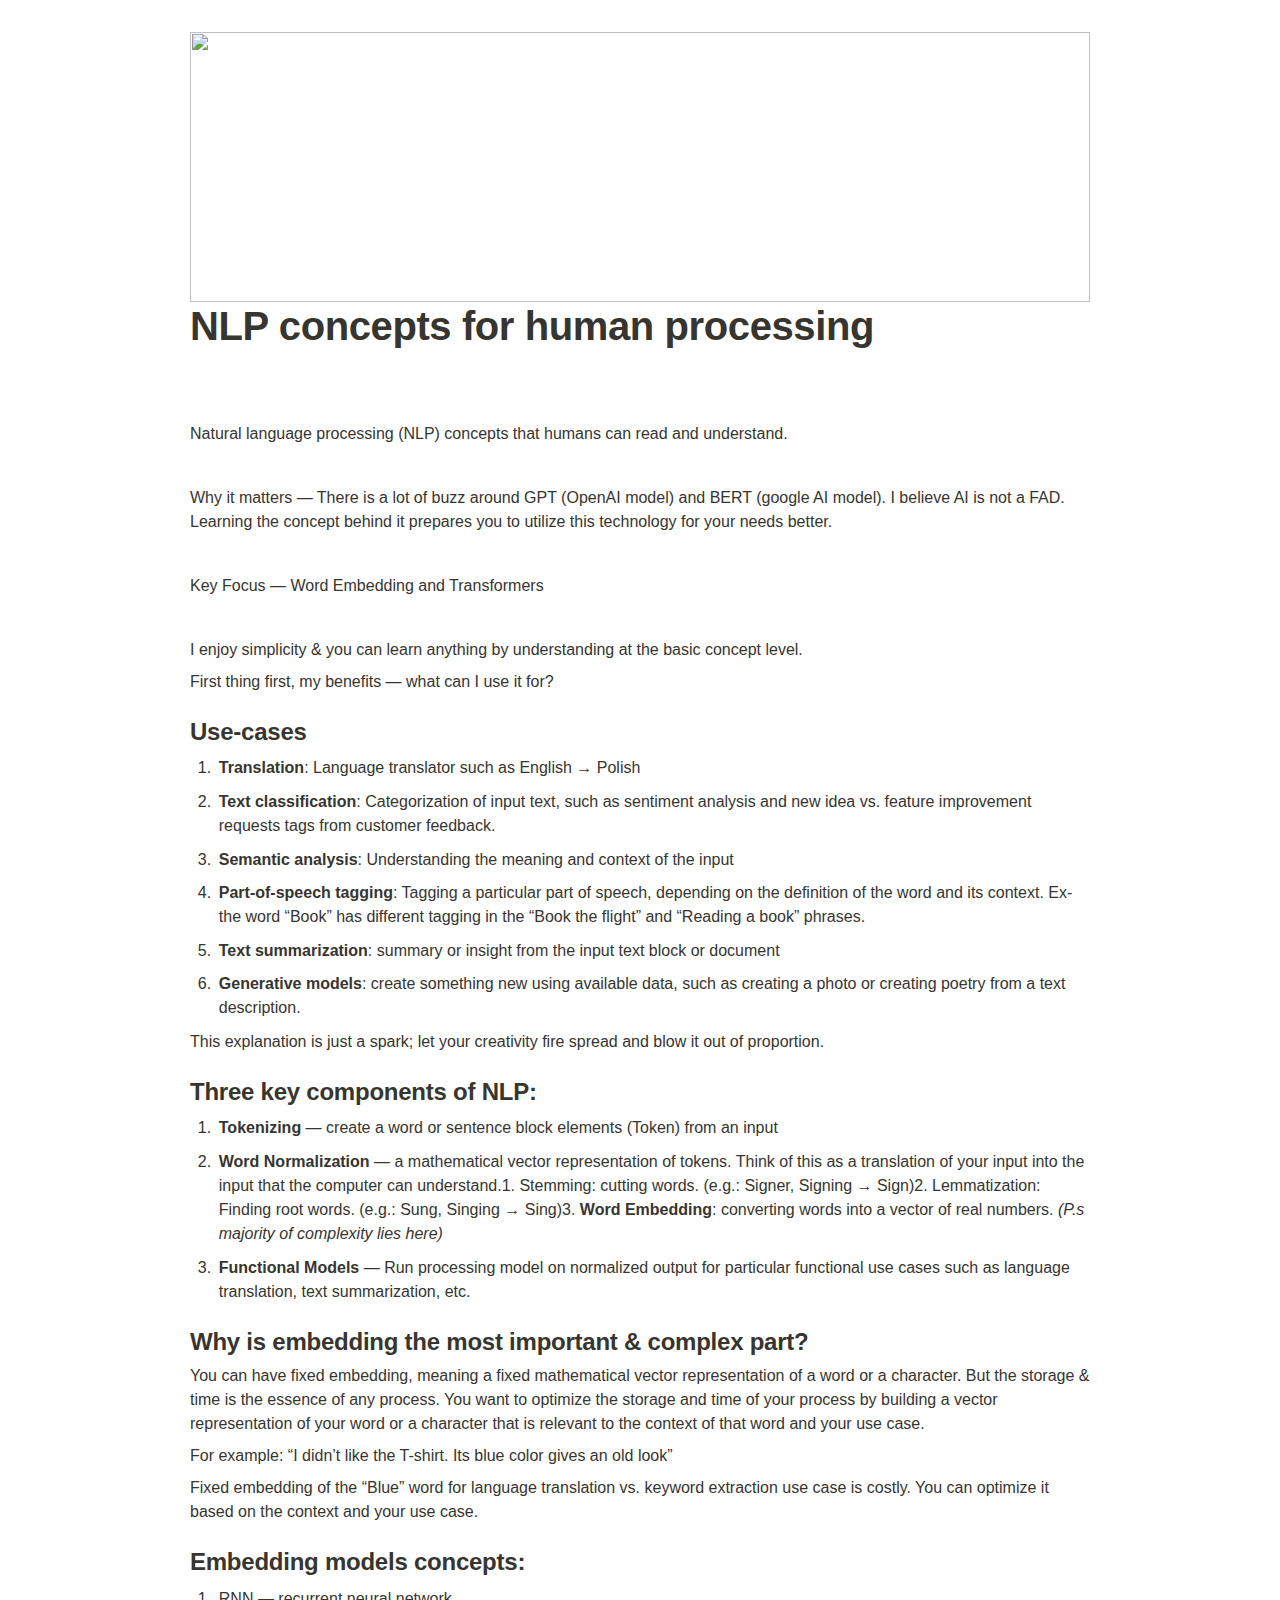
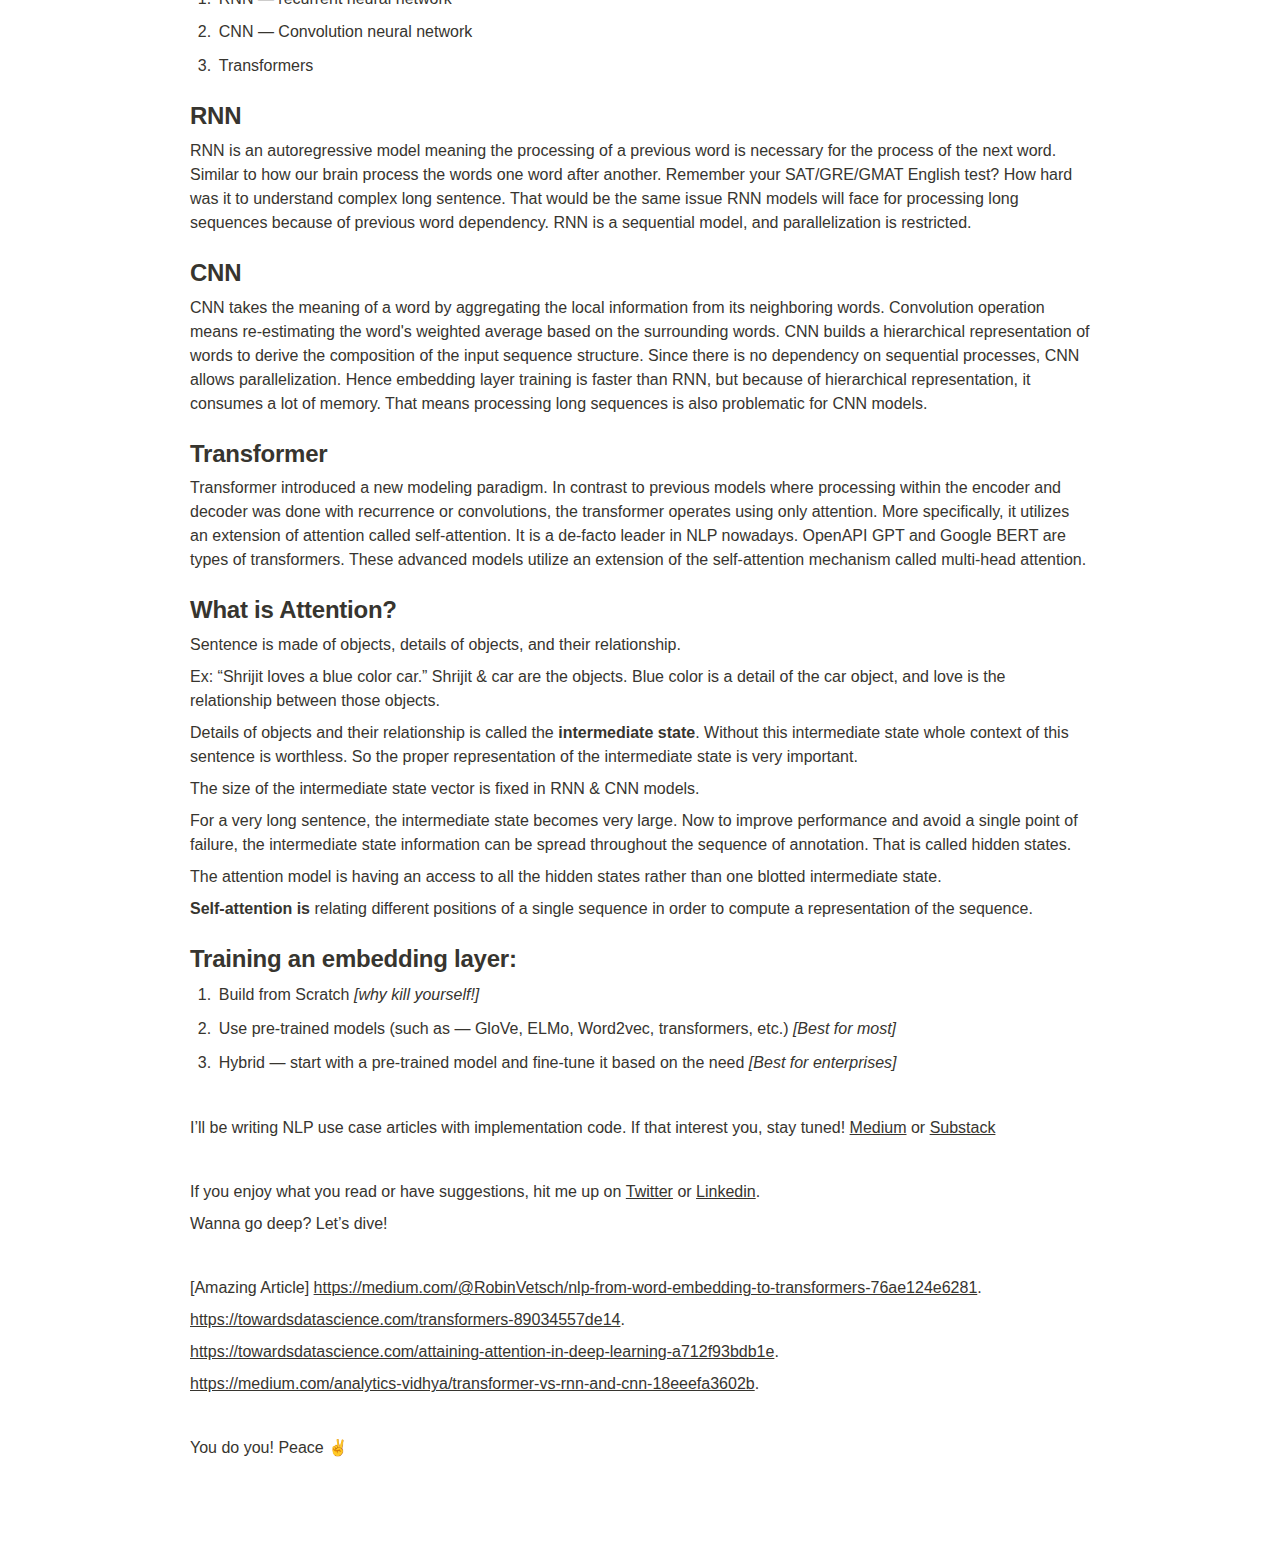
==== NLP-fundamental.html @ 1c659c3c "Rename NLP fundamental.html to NLP-fundamental.html" ====
<html><head><meta http-equiv="Content-Type" content="text/html; charset=utf-8"/><title>NLP concepts for human processing</title><style>
/* cspell:disable-file */
/* webkit printing magic: print all background colors */
html {
	-webkit-print-color-adjust: exact;
}
* {
	box-sizing: border-box;
	-webkit-print-color-adjust: exact;
}

html,
body {
	margin: 0;
	padding: 0;
}
@media only screen {
	body {
		margin: 2em auto;
		max-width: 900px;
		color: rgb(55, 53, 47);
	}
}

body {
	line-height: 1.5;
	white-space: pre-wrap;
}

a,
a.visited {
	color: inherit;
	text-decoration: underline;
}

.pdf-relative-link-path {
	font-size: 80%;
	color: #444;
}

h1,
h2,
h3 {
	letter-spacing: -0.01em;
	line-height: 1.2;
	font-weight: 600;
	margin-bottom: 0;
}

.page-title {
	font-size: 2.5rem;
	font-weight: 700;
	margin-top: 0;
	margin-bottom: 0.75em;
}

h1 {
	font-size: 1.875rem;
	margin-top: 1.875rem;
}

h2 {
	font-size: 1.5rem;
	margin-top: 1.5rem;
}

h3 {
	font-size: 1.25rem;
	margin-top: 1.25rem;
}

.source {
	border: 1px solid #ddd;
	border-radius: 3px;
	padding: 1.5em;
	word-break: break-all;
}

.callout {
	border-radius: 3px;
	padding: 1rem;
}

figure {
	margin: 1.25em 0;
	page-break-inside: avoid;
}

figcaption {
	opacity: 0.5;
	font-size: 85%;
	margin-top: 0.5em;
}

mark {
	background-color: transparent;
}

.indented {
	padding-left: 1.5em;
}

hr {
	background: transparent;
	display: block;
	width: 100%;
	height: 1px;
	visibility: visible;
	border: none;
	border-bottom: 1px solid rgba(55, 53, 47, 0.09);
}

img {
	max-width: 100%;
}

@media only print {
	img {
		max-height: 100vh;
		object-fit: contain;
	}
}

@page {
	margin: 1in;
}

.collection-content {
	font-size: 0.875rem;
}

.column-list {
	display: flex;
	justify-content: space-between;
}

.column {
	padding: 0 1em;
}

.column:first-child {
	padding-left: 0;
}

.column:last-child {
	padding-right: 0;
}

.table_of_contents-item {
	display: block;
	font-size: 0.875rem;
	line-height: 1.3;
	padding: 0.125rem;
}

.table_of_contents-indent-1 {
	margin-left: 1.5rem;
}

.table_of_contents-indent-2 {
	margin-left: 3rem;
}

.table_of_contents-indent-3 {
	margin-left: 4.5rem;
}

.table_of_contents-link {
	text-decoration: none;
	opacity: 0.7;
	border-bottom: 1px solid rgba(55, 53, 47, 0.18);
}

table,
th,
td {
	border: 1px solid rgba(55, 53, 47, 0.09);
	border-collapse: collapse;
}

table {
	border-left: none;
	border-right: none;
}

th,
td {
	font-weight: normal;
	padding: 0.25em 0.5em;
	line-height: 1.5;
	min-height: 1.5em;
	text-align: left;
}

th {
	color: rgba(55, 53, 47, 0.6);
}

ol,
ul {
	margin: 0;
	margin-block-start: 0.6em;
	margin-block-end: 0.6em;
}

li > ol:first-child,
li > ul:first-child {
	margin-block-start: 0.6em;
}

ul > li {
	list-style: disc;
}

ul.to-do-list {
	padding-inline-start: 0;
}

ul.to-do-list > li {
	list-style: none;
}

.to-do-children-checked {
	text-decoration: line-through;
	opacity: 0.375;
}

ul.toggle > li {
	list-style: none;
}

ul {
	padding-inline-start: 1.7em;
}

ul > li {
	padding-left: 0.1em;
}

ol {
	padding-inline-start: 1.6em;
}

ol > li {
	padding-left: 0.2em;
}

.mono ol {
	padding-inline-start: 2em;
}

.mono ol > li {
	text-indent: -0.4em;
}

.toggle {
	padding-inline-start: 0em;
	list-style-type: none;
}

/* Indent toggle children */
.toggle > li > details {
	padding-left: 1.7em;
}

.toggle > li > details > summary {
	margin-left: -1.1em;
}

.selected-value {
	display: inline-block;
	padding: 0 0.5em;
	background: rgba(206, 205, 202, 0.5);
	border-radius: 3px;
	margin-right: 0.5em;
	margin-top: 0.3em;
	margin-bottom: 0.3em;
	white-space: nowrap;
}

.collection-title {
	display: inline-block;
	margin-right: 1em;
}

.page-description {
    margin-bottom: 2em;
}

.simple-table {
	margin-top: 1em;
	font-size: 0.875rem;
	empty-cells: show;
}
.simple-table td {
	height: 29px;
	min-width: 120px;
}

.simple-table th {
	height: 29px;
	min-width: 120px;
}

.simple-table-header-color {
	background: rgb(247, 246, 243);
	color: black;
}
.simple-table-header {
	font-weight: 500;
}

time {
	opacity: 0.5;
}

.icon {
	display: inline-block;
	max-width: 1.2em;
	max-height: 1.2em;
	text-decoration: none;
	vertical-align: text-bottom;
	margin-right: 0.5em;
}

img.icon {
	border-radius: 3px;
}

.user-icon {
	width: 1.5em;
	height: 1.5em;
	border-radius: 100%;
	margin-right: 0.5rem;
}

.user-icon-inner {
	font-size: 0.8em;
}

.text-icon {
	border: 1px solid #000;
	text-align: center;
}

.page-cover-image {
	display: block;
	object-fit: cover;
	width: 100%;
	max-height: 30vh;
}

.page-header-icon {
	font-size: 3rem;
	margin-bottom: 1rem;
}

.page-header-icon-with-cover {
	margin-top: -0.72em;
	margin-left: 0.07em;
}

.page-header-icon img {
	border-radius: 3px;
}

.link-to-page {
	margin: 1em 0;
	padding: 0;
	border: none;
	font-weight: 500;
}

p > .user {
	opacity: 0.5;
}

td > .user,
td > time {
	white-space: nowrap;
}

input[type="checkbox"] {
	transform: scale(1.5);
	margin-right: 0.6em;
	vertical-align: middle;
}

p {
	margin-top: 0.5em;
	margin-bottom: 0.5em;
}

.image {
	border: none;
	margin: 1.5em 0;
	padding: 0;
	border-radius: 0;
	text-align: center;
}

.code,
code {
	background: rgba(135, 131, 120, 0.15);
	border-radius: 3px;
	padding: 0.2em 0.4em;
	border-radius: 3px;
	font-size: 85%;
	tab-size: 2;
}

code {
	color: #eb5757;
}

.code {
	padding: 1.5em 1em;
}

.code-wrap {
	white-space: pre-wrap;
	word-break: break-all;
}

.code > code {
	background: none;
	padding: 0;
	font-size: 100%;
	color: inherit;
}

blockquote {
	font-size: 1.25em;
	margin: 1em 0;
	padding-left: 1em;
	border-left: 3px solid rgb(55, 53, 47);
}

.bookmark {
	text-decoration: none;
	max-height: 8em;
	padding: 0;
	display: flex;
	width: 100%;
	align-items: stretch;
}

.bookmark-title {
	font-size: 0.85em;
	overflow: hidden;
	text-overflow: ellipsis;
	height: 1.75em;
	white-space: nowrap;
}

.bookmark-text {
	display: flex;
	flex-direction: column;
}

.bookmark-info {
	flex: 4 1 180px;
	padding: 12px 14px 14px;
	display: flex;
	flex-direction: column;
	justify-content: space-between;
}

.bookmark-image {
	width: 33%;
	flex: 1 1 180px;
	display: block;
	position: relative;
	object-fit: cover;
	border-radius: 1px;
}

.bookmark-description {
	color: rgba(55, 53, 47, 0.6);
	font-size: 0.75em;
	overflow: hidden;
	max-height: 4.5em;
	word-break: break-word;
}

.bookmark-href {
	font-size: 0.75em;
	margin-top: 0.25em;
}

.sans { font-family: ui-sans-serif, -apple-system, BlinkMacSystemFont, "Segoe UI", Helvetica, "Apple Color Emoji", Arial, sans-serif, "Segoe UI Emoji", "Segoe UI Symbol"; }
.code { font-family: "SFMono-Regular", Menlo, Consolas, "PT Mono", "Liberation Mono", Courier, monospace; }
.serif { font-family: Lyon-Text, Georgia, ui-serif, serif; }
.mono { font-family: iawriter-mono, Nitti, Menlo, Courier, monospace; }
.pdf .sans { font-family: Inter, ui-sans-serif, -apple-system, BlinkMacSystemFont, "Segoe UI", Helvetica, "Apple Color Emoji", Arial, sans-serif, "Segoe UI Emoji", "Segoe UI Symbol", 'Twemoji', 'Noto Color Emoji', 'Noto Sans CJK JP'; }
.pdf:lang(zh-CN) .sans { font-family: Inter, ui-sans-serif, -apple-system, BlinkMacSystemFont, "Segoe UI", Helvetica, "Apple Color Emoji", Arial, sans-serif, "Segoe UI Emoji", "Segoe UI Symbol", 'Twemoji', 'Noto Color Emoji', 'Noto Sans CJK SC'; }
.pdf:lang(zh-TW) .sans { font-family: Inter, ui-sans-serif, -apple-system, BlinkMacSystemFont, "Segoe UI", Helvetica, "Apple Color Emoji", Arial, sans-serif, "Segoe UI Emoji", "Segoe UI Symbol", 'Twemoji', 'Noto Color Emoji', 'Noto Sans CJK TC'; }
.pdf:lang(ko-KR) .sans { font-family: Inter, ui-sans-serif, -apple-system, BlinkMacSystemFont, "Segoe UI", Helvetica, "Apple Color Emoji", Arial, sans-serif, "Segoe UI Emoji", "Segoe UI Symbol", 'Twemoji', 'Noto Color Emoji', 'Noto Sans CJK KR'; }
.pdf .code { font-family: Source Code Pro, "SFMono-Regular", Menlo, Consolas, "PT Mono", "Liberation Mono", Courier, monospace, 'Twemoji', 'Noto Color Emoji', 'Noto Sans Mono CJK JP'; }
.pdf:lang(zh-CN) .code { font-family: Source Code Pro, "SFMono-Regular", Menlo, Consolas, "PT Mono", "Liberation Mono", Courier, monospace, 'Twemoji', 'Noto Color Emoji', 'Noto Sans Mono CJK SC'; }
.pdf:lang(zh-TW) .code { font-family: Source Code Pro, "SFMono-Regular", Menlo, Consolas, "PT Mono", "Liberation Mono", Courier, monospace, 'Twemoji', 'Noto Color Emoji', 'Noto Sans Mono CJK TC'; }
.pdf:lang(ko-KR) .code { font-family: Source Code Pro, "SFMono-Regular", Menlo, Consolas, "PT Mono", "Liberation Mono", Courier, monospace, 'Twemoji', 'Noto Color Emoji', 'Noto Sans Mono CJK KR'; }
.pdf .serif { font-family: PT Serif, Lyon-Text, Georgia, ui-serif, serif, 'Twemoji', 'Noto Color Emoji', 'Noto Serif CJK JP'; }
.pdf:lang(zh-CN) .serif { font-family: PT Serif, Lyon-Text, Georgia, ui-serif, serif, 'Twemoji', 'Noto Color Emoji', 'Noto Serif CJK SC'; }
.pdf:lang(zh-TW) .serif { font-family: PT Serif, Lyon-Text, Georgia, ui-serif, serif, 'Twemoji', 'Noto Color Emoji', 'Noto Serif CJK TC'; }
.pdf:lang(ko-KR) .serif { font-family: PT Serif, Lyon-Text, Georgia, ui-serif, serif, 'Twemoji', 'Noto Color Emoji', 'Noto Serif CJK KR'; }
.pdf .mono { font-family: PT Mono, iawriter-mono, Nitti, Menlo, Courier, monospace, 'Twemoji', 'Noto Color Emoji', 'Noto Sans Mono CJK JP'; }
.pdf:lang(zh-CN) .mono { font-family: PT Mono, iawriter-mono, Nitti, Menlo, Courier, monospace, 'Twemoji', 'Noto Color Emoji', 'Noto Sans Mono CJK SC'; }
.pdf:lang(zh-TW) .mono { font-family: PT Mono, iawriter-mono, Nitti, Menlo, Courier, monospace, 'Twemoji', 'Noto Color Emoji', 'Noto Sans Mono CJK TC'; }
.pdf:lang(ko-KR) .mono { font-family: PT Mono, iawriter-mono, Nitti, Menlo, Courier, monospace, 'Twemoji', 'Noto Color Emoji', 'Noto Sans Mono CJK KR'; }
.highlight-default {
	color: rgba(55, 53, 47, 1);
}
.highlight-gray {
	color: rgba(120, 119, 116, 1);
	fill: rgba(120, 119, 116, 1);
}
.highlight-brown {
	color: rgba(159, 107, 83, 1);
	fill: rgba(159, 107, 83, 1);
}
.highlight-orange {
	color: rgba(217, 115, 13, 1);
	fill: rgba(217, 115, 13, 1);
}
.highlight-yellow {
	color: rgba(203, 145, 47, 1);
	fill: rgba(203, 145, 47, 1);
}
.highlight-teal {
	color: rgba(68, 131, 97, 1);
	fill: rgba(68, 131, 97, 1);
}
.highlight-blue {
	color: rgba(51, 126, 169, 1);
	fill: rgba(51, 126, 169, 1);
}
.highlight-purple {
	color: rgba(144, 101, 176, 1);
	fill: rgba(144, 101, 176, 1);
}
.highlight-pink {
	color: rgba(193, 76, 138, 1);
	fill: rgba(193, 76, 138, 1);
}
.highlight-red {
	color: rgba(212, 76, 71, 1);
	fill: rgba(212, 76, 71, 1);
}
.highlight-gray_background {
	background: rgba(241, 241, 239, 1);
}
.highlight-brown_background {
	background: rgba(244, 238, 238, 1);
}
.highlight-orange_background {
	background: rgba(251, 236, 221, 1);
}
.highlight-yellow_background {
	background: rgba(251, 243, 219, 1);
}
.highlight-teal_background {
	background: rgba(237, 243, 236, 1);
}
.highlight-blue_background {
	background: rgba(231, 243, 248, 1);
}
.highlight-purple_background {
	background: rgba(244, 240, 247, 0.8);
}
.highlight-pink_background {
	background: rgba(249, 238, 243, 0.8);
}
.highlight-red_background {
	background: rgba(253, 235, 236, 1);
}
.block-color-default {
	color: inherit;
	fill: inherit;
}
.block-color-gray {
	color: rgba(120, 119, 116, 1);
	fill: rgba(120, 119, 116, 1);
}
.block-color-brown {
	color: rgba(159, 107, 83, 1);
	fill: rgba(159, 107, 83, 1);
}
.block-color-orange {
	color: rgba(217, 115, 13, 1);
	fill: rgba(217, 115, 13, 1);
}
.block-color-yellow {
	color: rgba(203, 145, 47, 1);
	fill: rgba(203, 145, 47, 1);
}
.block-color-teal {
	color: rgba(68, 131, 97, 1);
	fill: rgba(68, 131, 97, 1);
}
.block-color-blue {
	color: rgba(51, 126, 169, 1);
	fill: rgba(51, 126, 169, 1);
}
.block-color-purple {
	color: rgba(144, 101, 176, 1);
	fill: rgba(144, 101, 176, 1);
}
.block-color-pink {
	color: rgba(193, 76, 138, 1);
	fill: rgba(193, 76, 138, 1);
}
.block-color-red {
	color: rgba(212, 76, 71, 1);
	fill: rgba(212, 76, 71, 1);
}
.block-color-gray_background {
	background: rgba(241, 241, 239, 1);
}
.block-color-brown_background {
	background: rgba(244, 238, 238, 1);
}
.block-color-orange_background {
	background: rgba(251, 236, 221, 1);
}
.block-color-yellow_background {
	background: rgba(251, 243, 219, 1);
}
.block-color-teal_background {
	background: rgba(237, 243, 236, 1);
}
.block-color-blue_background {
	background: rgba(231, 243, 248, 1);
}
.block-color-purple_background {
	background: rgba(244, 240, 247, 0.8);
}
.block-color-pink_background {
	background: rgba(249, 238, 243, 0.8);
}
.block-color-red_background {
	background: rgba(253, 235, 236, 1);
}
.select-value-color-uiBlue { background-color: rgba(35, 131, 226, .07); }
.select-value-color-pink { background-color: rgba(245, 224, 233, 1); }
.select-value-color-purple { background-color: rgba(232, 222, 238, 1); }
.select-value-color-green { background-color: rgba(219, 237, 219, 1); }
.select-value-color-gray { background-color: rgba(227, 226, 224, 1); }
.select-value-color-transparentGray { background-color: rgba(227, 226, 224, 0); }
.select-value-color-translucentGray { background-color: rgba(255, 255, 255, 0.0375); }
.select-value-color-orange { background-color: rgba(250, 222, 201, 1); }
.select-value-color-brown { background-color: rgba(238, 224, 218, 1); }
.select-value-color-red { background-color: rgba(255, 226, 221, 1); }
.select-value-color-yellow { background-color: rgba(253, 236, 200, 1); }
.select-value-color-blue { background-color: rgba(211, 229, 239, 1); }
.select-value-color-pageGlass { background-color: undefined; }
.select-value-color-washGlass { background-color: undefined; }

.checkbox {
	display: inline-flex;
	vertical-align: text-bottom;
	width: 16;
	height: 16;
	background-size: 16px;
	margin-left: 2px;
	margin-right: 5px;
}

.checkbox-on {
	background-image: url("data:image/svg+xml;charset=UTF-8,%3Csvg%20width%3D%2216%22%20height%3D%2216%22%20viewBox%3D%220%200%2016%2016%22%20fill%3D%22none%22%20xmlns%3D%22http%3A%2F%2Fwww.w3.org%2F2000%2Fsvg%22%3E%0A%3Crect%20width%3D%2216%22%20height%3D%2216%22%20fill%3D%22%2358A9D7%22%2F%3E%0A%3Cpath%20d%3D%22M6.71429%2012.2852L14%204.9995L12.7143%203.71436L6.71429%209.71378L3.28571%206.2831L2%207.57092L6.71429%2012.2852Z%22%20fill%3D%22white%22%2F%3E%0A%3C%2Fsvg%3E");
}

.checkbox-off {
	background-image: url("data:image/svg+xml;charset=UTF-8,%3Csvg%20width%3D%2216%22%20height%3D%2216%22%20viewBox%3D%220%200%2016%2016%22%20fill%3D%22none%22%20xmlns%3D%22http%3A%2F%2Fwww.w3.org%2F2000%2Fsvg%22%3E%0A%3Crect%20x%3D%220.75%22%20y%3D%220.75%22%20width%3D%2214.5%22%20height%3D%2214.5%22%20fill%3D%22white%22%20stroke%3D%22%2336352F%22%20stroke-width%3D%221.5%22%2F%3E%0A%3C%2Fsvg%3E");
}
	
</style></head><body><article id="fe898e63-9eb9-462c-92cd-f97a1d48e264" class="page sans"><header><img class="page-cover-image" src="NLP%20concepts%20for%20human%20processing%20fe898e639eb9462c92cdf97a1d48e264/NLP.jpeg" style="object-position:center 50%"/><h1 class="page-title"><strong><strong>NLP concepts for human processing</strong></strong></h1><p class="page-description"></p><table class="properties"><tbody></tbody></table></header><div class="page-body"><p id="54a07ce0-d883-4a08-a77d-26e31b063ade" class="">
</p><p id="4a665048-9883-4555-86c3-25a4e459fc50" class="">Natural language processing (NLP) concepts that humans can read and understand.</p><p id="4eaa7113-09f4-49d5-8667-c4fd9eda1874" class="">
</p><p id="a2203415-cec3-442c-9f8c-896668e36275" class="">Why it matters — There is a lot of buzz around GPT (OpenAI model) and BERT (google AI model). I believe AI is not a FAD. Learning the concept behind it prepares you to utilize this technology for your needs better.</p><p id="a062948e-6e70-4f6d-b246-9576f5a0ba7f" class="">
</p><p id="b620f1be-3887-4975-88f6-8ed667fa2aba" class="">Key Focus — Word Embedding and Transformers</p><p id="68e33a80-b087-4033-8f7b-3ab95d1c0f57" class="">
</p><p id="4e6b975c-626d-464a-aed8-dad5cbabf518" class="">I enjoy simplicity &amp; you can learn anything by understanding at the basic concept level.</p><p id="ee245e7b-246a-40b7-816f-7ef22bd86254" class="">First thing first, my benefits — what can I use it for?</p><h2 id="96ff859a-af89-4f65-9452-149c48eb96b8" class=""><strong>Use-cases</strong></h2><ol type="1" id="84619acf-c50e-49d2-982a-d19b424a70c1" class="numbered-list" start="1"><li><strong>Translation</strong>: Language translator such as English → Polish</li></ol><ol type="1" id="f8da080c-ed10-4ec5-9c49-cb4bae1b9f0b" class="numbered-list" start="2"><li><strong>Text classification</strong>: Categorization of input text, such as sentiment analysis and new idea vs. feature improvement requests tags from customer feedback.</li></ol><ol type="1" id="29a1e626-c22a-4761-a60c-ae4bca1c353c" class="numbered-list" start="3"><li><strong>Semantic analysis</strong>: Understanding the meaning and context of the input</li></ol><ol type="1" id="71e8c5ba-e049-46bd-b8d7-dbafbdff7540" class="numbered-list" start="4"><li><strong>Part-of-speech tagging</strong>: Tagging a particular part of speech, depending on the definition of the word and its context. Ex- the word “Book” has different tagging in the “Book the flight” and “Reading a book” phrases.</li></ol><ol type="1" id="9a8b8000-f5c5-4abf-bc60-def72f1a27af" class="numbered-list" start="5"><li><strong>Text summarization</strong>: summary or insight from the input text block or document</li></ol><ol type="1" id="5eb70b9c-8026-4a95-ad51-d4873f6eac4e" class="numbered-list" start="6"><li><strong>Generative models</strong>: create something new using available data, such as creating a photo or creating poetry from a text description.</li></ol><p id="aa1622f8-c063-4071-94db-5b08cfd13e3c" class="">This explanation is just a spark; let your creativity fire spread and blow it out of proportion.</p><h2 id="5454f260-6baf-4906-af99-a9b393966de9" class=""><strong>Three key components of NLP:</strong></h2><ol type="1" id="3d5935af-d402-440d-af91-677ecddaaf82" class="numbered-list" start="1"><li><strong>Tokenizing</strong> — create a word or sentence block elements (Token) from an input</li></ol><ol type="1" id="06a4307e-f418-4afd-9562-7b604b0a6857" class="numbered-list" start="2"><li><strong>Word Normalization</strong> — a mathematical vector representation of tokens. Think of this as a translation of your input into the input that the computer can understand.1. Stemming: cutting words. (e.g.: Signer, Signing → Sign)2. Lemmatization: Finding root words. (e.g.: Sung, Singing → Sing)3. <strong>Word Embedding</strong>: converting words into a vector of real numbers. <em>(P.s majority of complexity lies here)</em></li></ol><ol type="1" id="37412d0e-41c8-402e-82c0-16f388a7b88c" class="numbered-list" start="3"><li><strong>Functional Models</strong> — Run processing model on normalized output for particular functional use cases such as language translation, text summarization, etc.</li></ol><h2 id="ed97eb6c-1aee-47f6-a705-6c2adfd4bdae" class=""><strong>Why is embedding the most important &amp; complex part?</strong></h2><p id="966f6469-ffb0-4ae3-9db8-29a23733fb0a" class="">You can have fixed embedding, meaning a fixed mathematical vector representation of a word or a character. But the storage &amp; time is the essence of any process. You want to optimize the storage and time of your process by building a vector representation of your word or a character that is relevant to the context of that word and your use case.</p><p id="ddd47240-f2bb-46cf-8c7b-b3feedc776e2" class="">For example: “I didn’t like the T-shirt. Its blue color gives an old look”</p><p id="30555a54-285b-47d6-8366-aefaed55e8e4" class="">Fixed embedding of the “Blue” word for language translation vs. keyword extraction use case is costly. You can optimize it based on the context and your use case.</p><h2 id="b2db9321-27ea-45c7-ae50-97770c9577b9" class=""><strong>Embedding models concepts:</strong></h2><ol type="1" id="ae8d36d2-15ed-4908-a893-53f5f2376f64" class="numbered-list" start="1"><li>RNN — recurrent neural network</li></ol><ol type="1" id="7ed70b41-ec99-40d8-b5d6-ad25e6e46f70" class="numbered-list" start="2"><li>CNN — Convolution neural network</li></ol><ol type="1" id="e049d654-a9a8-4a5a-9938-34f9a75f750f" class="numbered-list" start="3"><li>Transformers</li></ol><h2 id="d4ee4138-e8c8-413f-a0b1-76bc1a0637e8" class=""><strong>RNN</strong></h2><p id="d62193b1-38f2-4905-a987-54681c11e52e" class="">RNN is an autoregressive model meaning the processing of a previous word is necessary for the process of the next word. Similar to how our brain process the words one word after another. Remember your SAT/GRE/GMAT English test? How hard was it to understand complex long sentence. That would be the same issue RNN models will face for processing long sequences because of previous word dependency. RNN is a sequential model, and parallelization is restricted.</p><h2 id="45e7a0b1-0224-4b36-82a1-5e7e2dafca57" class=""><strong>CNN</strong></h2><p id="aafd39b5-744c-4029-adef-c2a7232c78d0" class="">CNN takes the meaning of a word by aggregating the local information from its neighboring words. Convolution operation means re-estimating the word&#x27;s weighted average based on the surrounding words. CNN builds a hierarchical representation of words to derive the composition of the input sequence structure. Since there is no dependency on sequential processes, CNN allows parallelization. Hence embedding layer training is faster than RNN, but because of hierarchical representation, it consumes a lot of memory. That means processing long sequences is also problematic for CNN models.</p><h2 id="4721db96-b3e2-4294-a13b-98ae4be18ac3" class=""><strong>Transformer</strong></h2><p id="d6b0f457-9890-4cc5-b9ec-36b9b4467910" class="">Transformer introduced a new modeling paradigm. In contrast to previous models where processing within the encoder and decoder was done with recurrence or convolutions, the transformer operates using only attention. More specifically, it utilizes an extension of attention called self-attention. It is a de-facto leader in NLP nowadays. OpenAPI GPT and Google BERT are types of transformers. These advanced models utilize an extension of the self-attention mechanism called multi-head attention.</p><h2 id="ad1044bb-4d4f-4e22-9322-94e351969c34" class=""><strong>What is Attention?</strong></h2><p id="4b43aab3-8ea2-4df2-9d33-345bb372167c" class="">Sentence is made of objects, details of objects, and their relationship.</p><p id="b26c1994-26aa-40b5-9157-87e45216a90a" class="">Ex: “Shrijit loves a blue color car.” Shrijit &amp; car are the objects. Blue color is a detail of the car object, and love is the relationship between those objects.</p><p id="7b21f101-516f-4692-9c76-f34f2d492071" class="">Details of objects and their relationship is called the <strong>intermediate state</strong>. Without this intermediate state whole context of this sentence is worthless. So the proper representation of the intermediate state is very important.</p><p id="5dd1b049-0d91-4f52-80d7-320fec963fe3" class="">The size of the intermediate state vector is fixed in RNN &amp; CNN models.</p><p id="8fbb5a68-d98c-43b7-ae66-82ebc61596bc" class="">For a very long sentence, the intermediate state becomes very large. Now to improve performance and avoid a single point of failure, the intermediate state information can be spread throughout the sequence of annotation. That is called hidden states.</p><p id="7b093669-3478-450b-9073-b6fdb0a3dbc0" class="">The attention model is having an access to all the hidden states rather than one blotted intermediate state.</p><p id="07ade87e-b010-4f87-b6bf-7c6df012ad98" class=""><strong>Self-attention is </strong>relating different positions of a single sequence in order to compute a representation of the sequence.</p><h2 id="2a6911e8-579a-4102-82c3-6a4c280941ac" class=""><strong>Training an embedding layer:</strong></h2><ol type="1" id="9b3f06b8-c2ca-4c92-bd66-998500da7b3d" class="numbered-list" start="1"><li>Build from Scratch <em>[why kill yourself!]</em></li></ol><ol type="1" id="12044ed4-2083-4f5a-88f7-68297b2969af" class="numbered-list" start="2"><li>Use pre-trained models (such as — GloVe, ELMo, Word2vec, transformers, etc.) <em>[Best for most]</em></li></ol><ol type="1" id="ab1d082b-cd48-47b9-aa1a-881e73957c1c" class="numbered-list" start="3"><li>Hybrid — start with a pre-trained model and fine-tune it based on the need <em>[Best for enterprises]</em></li></ol><p id="496f59ac-e02f-4292-a3ac-70ea7c8aa9ea" class="">
</p><p id="7b2eb611-845f-4022-9a96-815295b06db9" class="">I’ll be writing NLP use case articles with implementation code. If that interest you, stay tuned! <a href="https://medium.com/@patel_shrijit">Medium</a> or <a href="https://shrijitpatel.substack.com/">Substack</a></p><p id="721fc9cd-3568-4e85-816f-11f159fe146e" class="">
</p><p id="d636d05e-c760-46e9-8c84-a3c3dcd929a7" class="">If you enjoy what you read or have suggestions, hit me up on <a href="https://twitter.com/jstAHomosapien">Twitter</a> or <a href="https://www.linkedin.com/in/shrijit-patel/">Linkedin</a>.</p><p id="1b8305b0-9946-4368-99e4-2aabc8a70703" class="">Wanna go deep? Let’s dive!</p><p id="73f6120a-8265-4aea-86ee-4948d8f99aeb" class="">
</p><p id="cfe41ef6-f00f-4f99-9a8c-a01608bf1544" class="">[Amazing Article] <a href="https://medium.com/@RobinVetsch/nlp-from-word-embedding-to-transformers-76ae124e6281">https://medium.com/@RobinVetsch/nlp-from-word-embedding-to-transformers-76ae124e6281</a>.</p><p id="39fce881-1a78-4666-bf84-69dd64685def" class=""><a href="https://towardsdatascience.com/transformers-89034557de14">https://towardsdatascience.com/transformers-89034557de14</a>.</p><p id="2afefd41-5505-4a38-94eb-f5dec110697a" class=""><a href="https://towardsdatascience.com/attaining-attention-in-deep-learning-a712f93bdb1e">https://towardsdatascience.com/attaining-attention-in-deep-learning-a712f93bdb1e</a>.</p><p id="46726e24-7540-4435-b1f8-5eceedaa17d6" class=""><a href="https://medium.com/analytics-vidhya/transformer-vs-rnn-and-cnn-18eeefa3602b">https://medium.com/analytics-vidhya/transformer-vs-rnn-and-cnn-18eeefa3602b</a>.</p><p id="bd07912c-869f-4d33-b155-4dedb1226418" class="">
</p><p id="3227b7af-9c6a-4426-8e80-d53290093245" class="">You do you! Peace ✌️</p><p id="adac4ada-c235-46b9-a7b9-29667a61a202" class="">
</p></div></article><span class="sans" style="font-size:14px;padding-top:2em"></span></body></html>
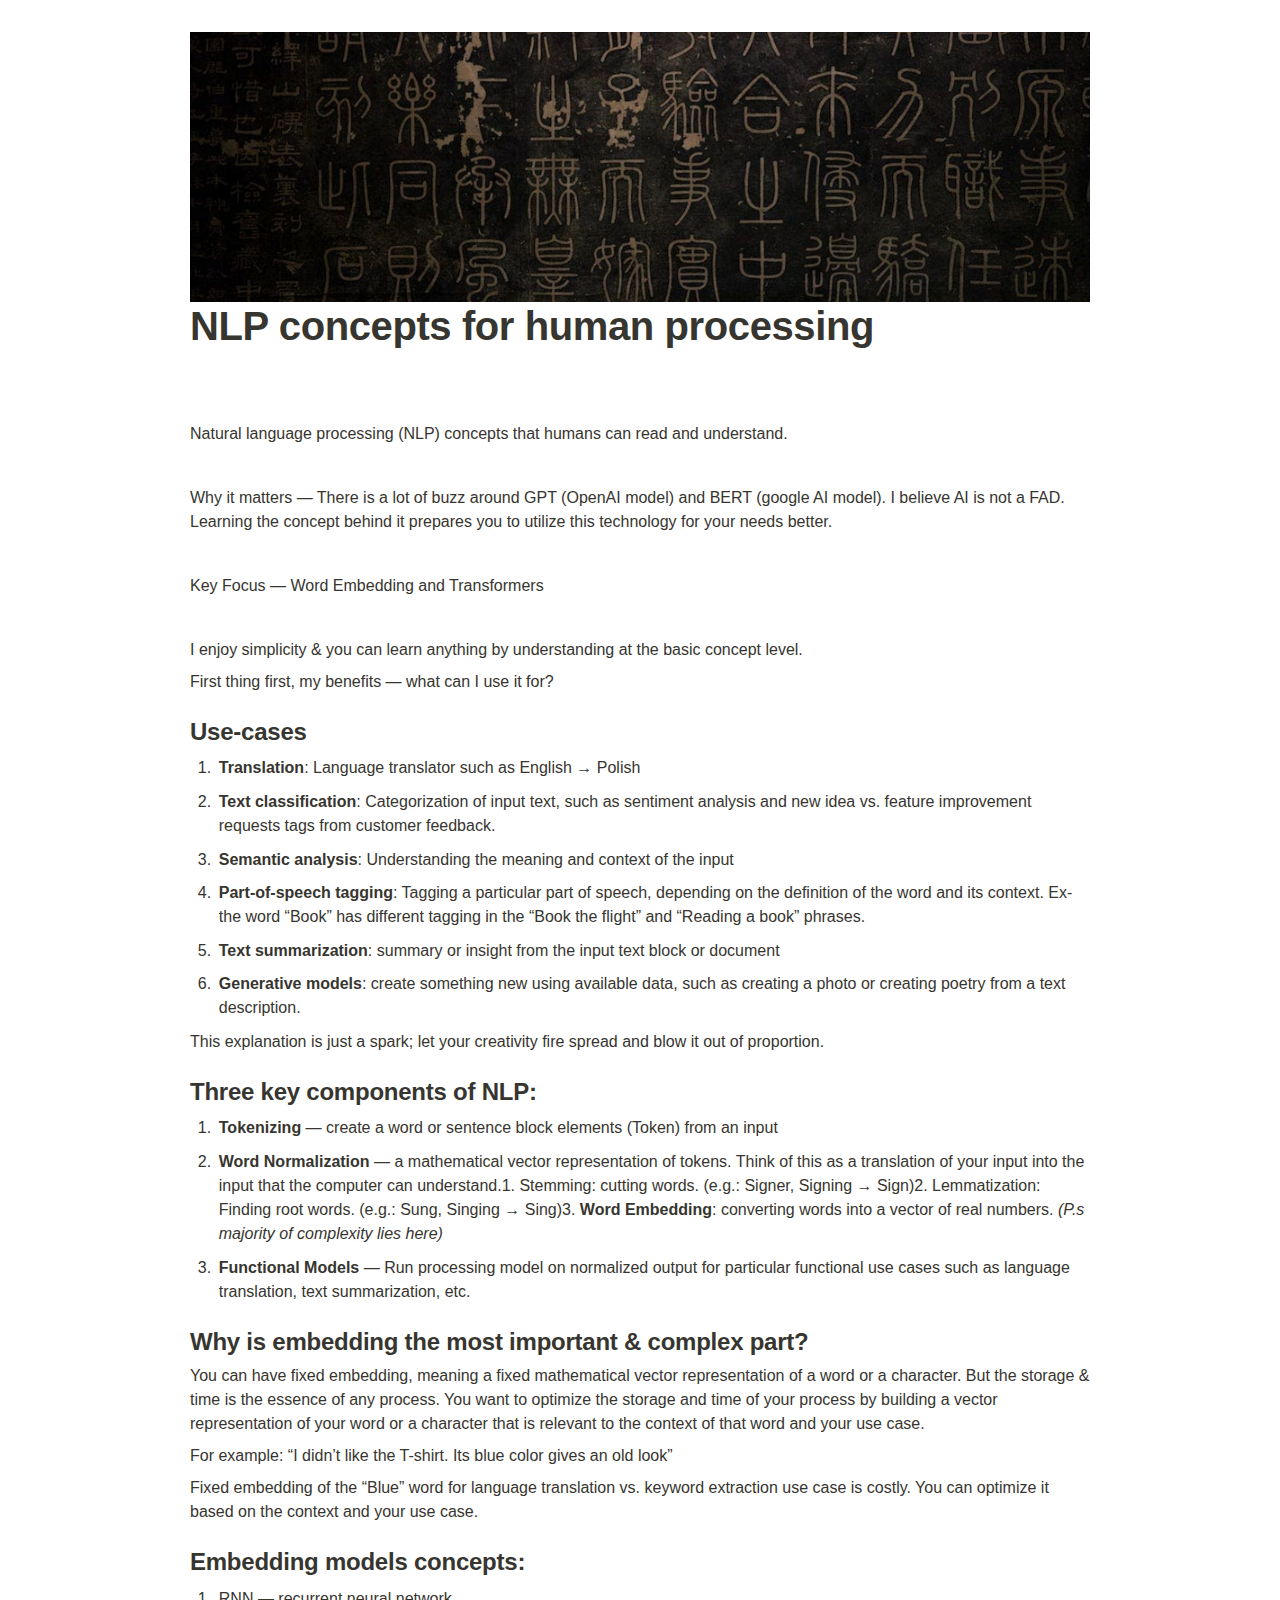
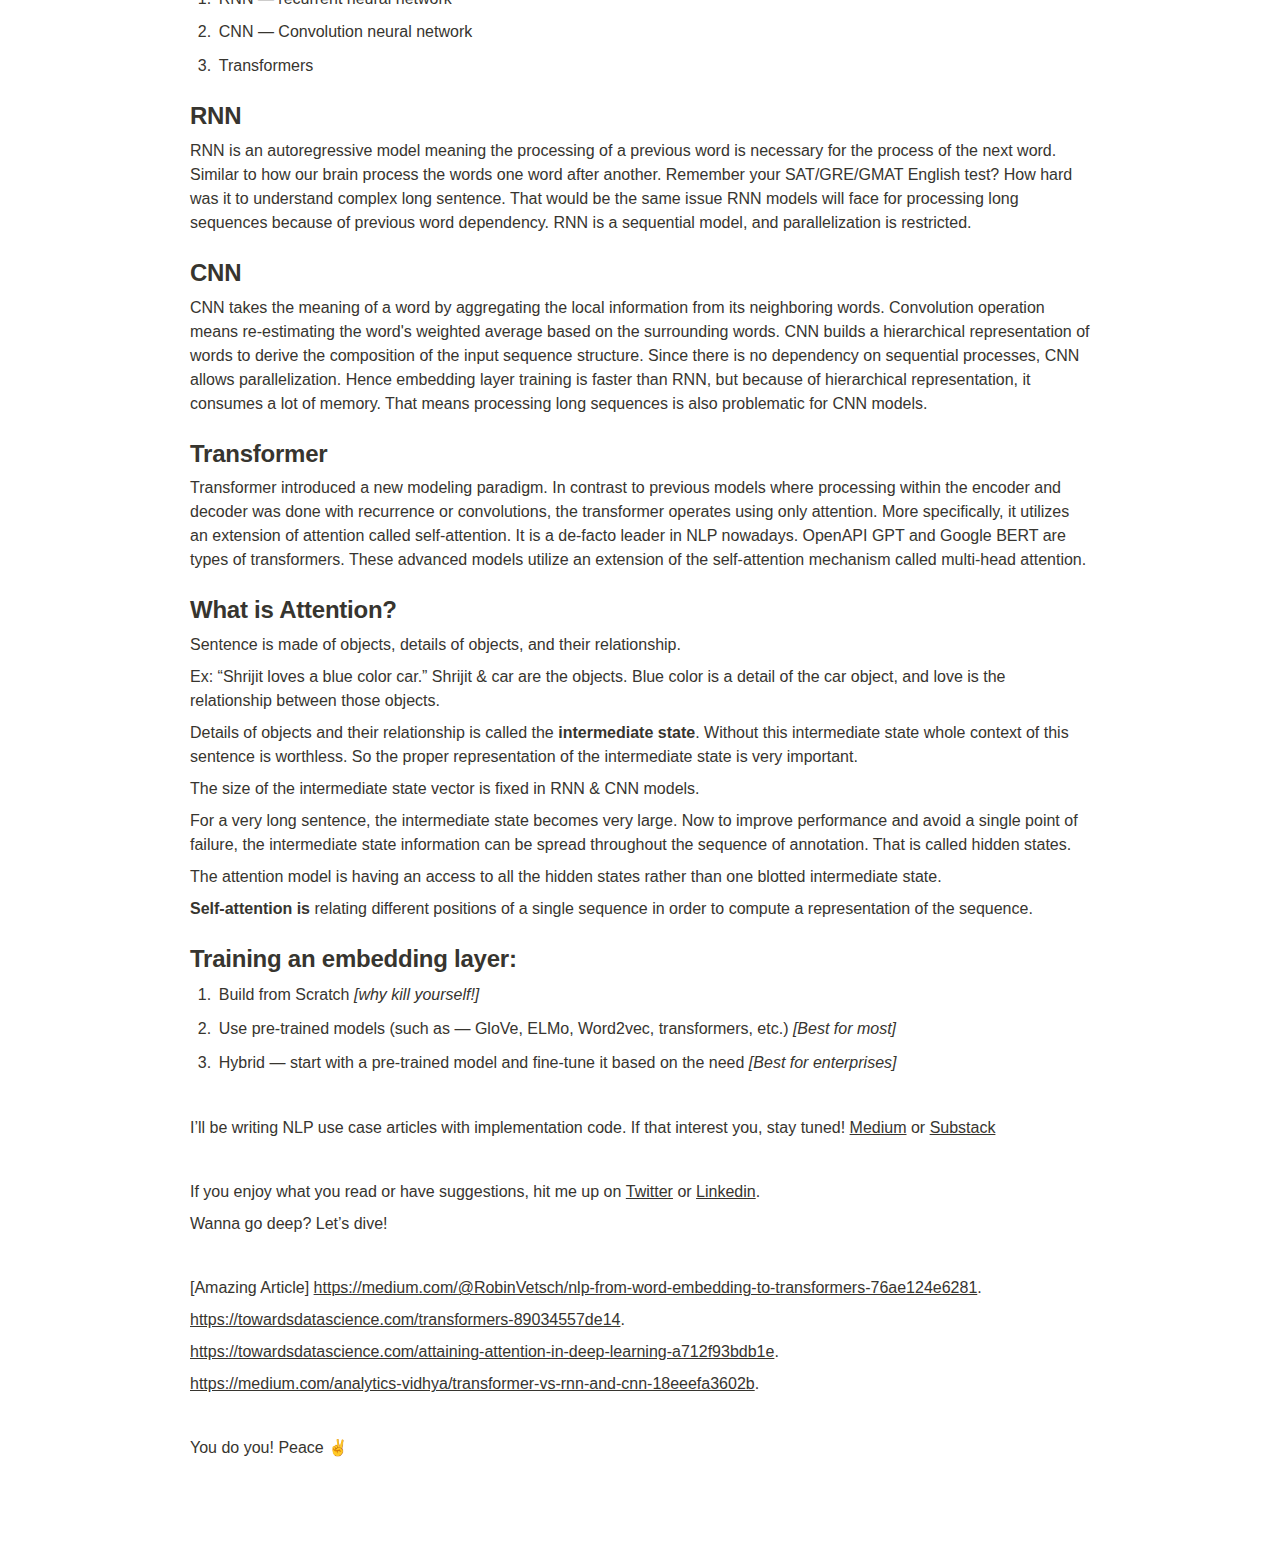
==== commit 477d84f3: "pic error" ====
--- a/NLP-fundamental.html
+++ b/NLP-fundamental.html
@@ -674,7 +674,7 @@
 	background-image: url("data:image/svg+xml;charset=UTF-8,%3Csvg%20width%3D%2216%22%20height%3D%2216%22%20viewBox%3D%220%200%2016%2016%22%20fill%3D%22none%22%20xmlns%3D%22http%3A%2F%2Fwww.w3.org%2F2000%2Fsvg%22%3E%0A%3Crect%20x%3D%220.75%22%20y%3D%220.75%22%20width%3D%2214.5%22%20height%3D%2214.5%22%20fill%3D%22white%22%20stroke%3D%22%2336352F%22%20stroke-width%3D%221.5%22%2F%3E%0A%3C%2Fsvg%3E");
 }
 	
-</style></head><body><article id="fe898e63-9eb9-462c-92cd-f97a1d48e264" class="page sans"><header><img class="page-cover-image" src="NLP%20concepts%20for%20human%20processing%20fe898e639eb9462c92cdf97a1d48e264/NLP.jpeg" style="object-position:center 50%"/><h1 class="page-title"><strong><strong>NLP concepts for human processing</strong></strong></h1><p class="page-description"></p><table class="properties"><tbody></tbody></table></header><div class="page-body"><p id="54a07ce0-d883-4a08-a77d-26e31b063ade" class="">
+</style></head><body><article id="fe898e63-9eb9-462c-92cd-f97a1d48e264" class="page sans"><header><img class="page-cover-image" src="NLP.jpeg" style="object-position:center 50%"/><h1 class="page-title"><strong><strong>NLP concepts for human processing</strong></strong></h1><p class="page-description"></p><table class="properties"><tbody></tbody></table></header><div class="page-body"><p id="54a07ce0-d883-4a08-a77d-26e31b063ade" class="">
 </p><p id="4a665048-9883-4555-86c3-25a4e459fc50" class="">Natural language processing (NLP) concepts that humans can read and understand.</p><p id="4eaa7113-09f4-49d5-8667-c4fd9eda1874" class="">
 </p><p id="a2203415-cec3-442c-9f8c-896668e36275" class="">Why it matters — There is a lot of buzz around GPT (OpenAI model) and BERT (google AI model). I believe AI is not a FAD. Learning the concept behind it prepares you to utilize this technology for your needs better.</p><p id="a062948e-6e70-4f6d-b246-9576f5a0ba7f" class="">
 </p><p id="b620f1be-3887-4975-88f6-8ed667fa2aba" class="">Key Focus — Word Embedding and Transformers</p><p id="68e33a80-b087-4033-8f7b-3ab95d1c0f57" class="">
